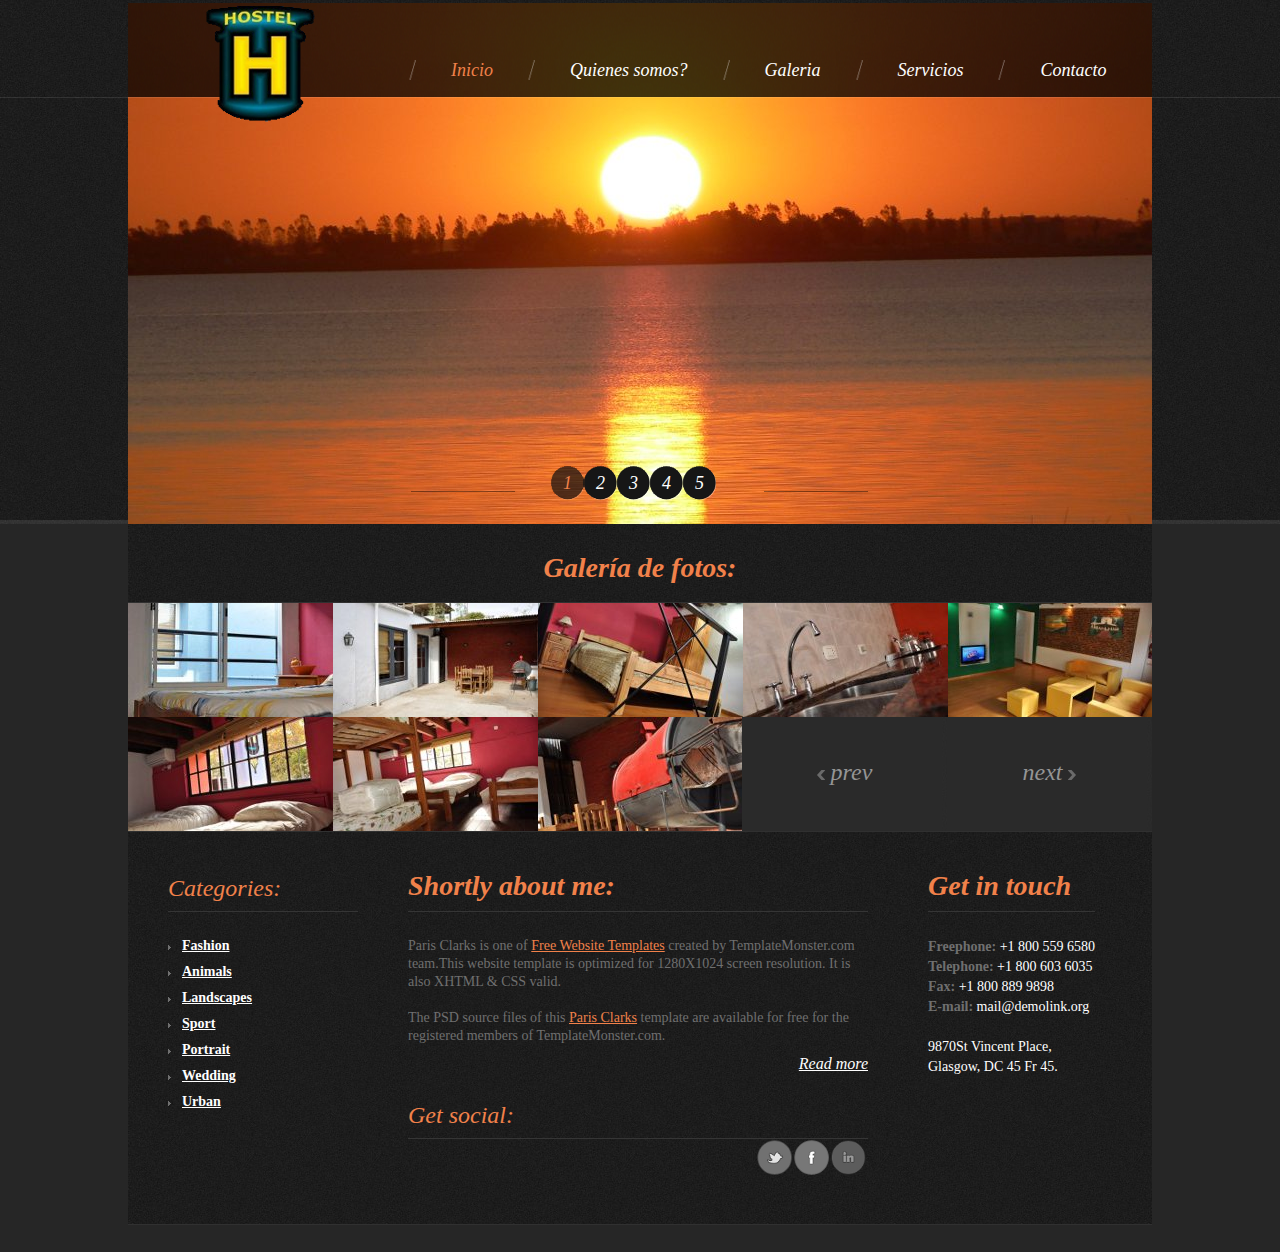
==== index.html @ df7375b0 "galeria" ====
<!DOCTYPE html>
<html lang="en">
<head>
    <title>Inicio</title>
    <meta charset="utf-8">
    <link rel="stylesheet" type="text/css" media="screen" href="css/reset.css">
    <link rel="stylesheet" type="text/css" media="screen" href="css/style.css">
    <link rel="stylesheet" type="text/css" media="screen" href="css/slider.css">
    <link rel="stylesheet" type="text/css" media="screen" href="css/skin.css">
    <link href='http://fonts.googleapis.com/css?family=Cabin+Sketch:400,700' rel='stylesheet' type='text/css'>
    <script src="js/jquery-1.7.min.js"></script>
    <script src="js/jquery.easing.1.3.js"></script>
    <script src="js/tms-0.4.1.js"></script>
    <script src="js/jquery.jcarousel.min.js"></script>
    <script>
		$(document).ready(function(){
			$('.slider')._TMS({
				show:0,
				pauseOnHover:false,
				prevBu:false,
				nextBu:false,
				playBu:false,
				duration:700,
				preset:'fade',
				pagination:'.pags',
				pagNums:false,
				slideshow:7000,
				numStatus:false,
				banners:false,// fromLeft, fromRight, fromTop, fromBottom
				waitBannerAnimation:false,
				progressBar:false
			})
			jQuery('#mycarousel').jcarousel({
				horisontal: true,
				wrap:'circular',
				scroll:1,
				easing:'easeInOutBack',
				animation:1200
			});
		});
	</script>
	<!--[if lt IE 8]>
       <div style=' clear: both; text-align:center; position: relative;'>
         <a href="http://windows.microsoft.com/en-US/internet-explorer/products/ie/home?ocid=ie6_countdown_bannercode">
           <img src="http://storage.ie6countdown.com/assets/100/images/banners/warning_bar_0000_us.jpg" border="0" height="42" width="820" alt="You are using an outdated browser. For a faster, safer browsing experience, upgrade for free today." />
        </a>
      </div>
    <![endif]-->
    <!--[if lt IE 9]>
   		<script type="text/javascript" src="js/html5.js"></script>
    	<link rel="stylesheet" type="text/css" media="screen" href="css/ie.css">
	<![endif]-->
</head>
<body>
  <!--==============================header=================================-->
  <div class="header">
  	<div>
        
        <div id="index">
            <h1><a href="index.html"><img src="images/logo-hostel.png" alt="Logo"></a></h1>
        </div>

        <div class="nav">
            <nav>  
                    <!--   <div class="soc-icons">
                        <a href="#"><img src="images/icon-1.png" alt=""></a>
                        <a href="http://www.facebook.com/hostel.chascomus.5"><img src="images/icon-2.png" alt=""></a>
                        <a href="#"><img src="images/icon-3.png" alt=""></a>
                    </div> -->
                <ul class="menu">

                    <li class="current li-left"><a href="index.html">Inicio</a></li>
                    <li><a href="about.html">Quienes somos?</a></li>
                    <li><a href="portfolio.html">Galeria</a></li>
                    <li><a href="services.html">Servicios</a></li>
                    <li><a href="contacts.html">Contacto</a></li>

                </ul>
            </nav>
      </div>


        
        <div id="slide">		
            <div class="slider">
                <ul class="items">
                    <li><img src="images/slide/slide-1.jpg" alt="" /></li>
                    <li><img src="images/slide/slide-2.jpg" alt="" /></li>
                    <li><img src="images/slide/slide-3.jpg" alt="" /></li>
                    <li><img src="images/slide/slide-4.jpg" alt="" /></li>
                    <li><img src="images/slide/slide-5.jpg" alt="" /></li>
                </ul>
            </div>
            <ul class="pags">
                <li><a href="#">1</a></li>
                <li><a href="#">2</a></li>
                <li><a href="#">3</a></li>
                <li><a href="#">4</a></li>
                <li><a href="#">5</a></li>
            </ul>	
        </div>
    </div>
  </div>   
<!--==============================content================================-->
    <section id="content"><div class="ic"></div>
        <div class="gallery-block">
        	<h2>Galería de fotos:</h2>
            
            <ul id="mycarousel" class="jcarousel-skin-tango gallery-photo">
            	<li>
                    <a href="portfolio.html"><img src="images/hostel/galeria1.jpg" alt=""></a>
                    <a href="portfolio.html"><img src="images/hostel/galeria2.jpg" alt=""></a>
                </li>
                <li>
                    <a href="portfolio.html"><img src="images/hostel/galeria3.jpg" alt=""></a>
                    <a href="portfolio.html"><img src="images/hostel/galeria4.jpg" alt=""></a>
                </li>
                <li>
                    <a href="portfolio.html"><img src="images/hostel/galeria5.jpg" alt=""></a>
                    <a href="portfolio.html"><img src="images/hostel/galeria6.jpg" alt=""></a>
                </li>
                <li>
                    <a href="portfolio.html"><img src="images/hostel/galeria7.jpg" alt=""></a>
                    <a href="portfolio.html"><img src="images/hostel/galeria8.jpg" alt=""></a>
                </li>
                <li>
                    <a href="portfolio.html"><img src="images/hostel/galeria9.jpg" alt=""></a>
                    <a href="portfolio.html"><img src="images/hostel/galeria10.jpg" alt=""></a>
                </li>
            </ul>
        </div>
        <div class="page1-row1 pad-1">
        	<div class="col-1">
            	<h3 class="h3 p2">Categories:</h3>
                <ul class="list-1">
                	<li><a href="#">Fashion</a></li>
                    <li><a href="#">Animals</a></li>
                    <li><a href="#">Landscapes</a></li>
                    <li><a href="#">Sport</a></li>
                    <li><a href="#">Portrait</a></li>
                    <li><a href="#">Wedding</a></li>
                    <li><a href="#">Urban</a></li>
                </ul>
            </div>
            <div class="col-2">
            	<h2 class="h2 p2">Shortly about me:</h2>
                <p class="p1">Paris Clarks is one of <a href="http://blog.templatemonster.com/free-website-templates/" class="link" target="_blank">Free Website Templates</a> created by TemplateMonster.com team.This website template is optimized for 1280X1024 screen resolution. It is 
also XHTML &amp; CSS valid.</p>
				<p>The PSD source files of this <a href="http://blog.templatemonster.com/2012/04/30/free-website-template-photography-justslider-jcarousel-fancybox/" class="link">Paris Clarks</a> template are available for free for the registered members of TemplateMonster.com.</p>
                <a href="#" class="link-1 link-1-pad bot-1">Read more</a>
                <div class="clear"></div>
                <h3 class="h3">Get social:</h3>
                <div class="soc-icons">
                	<a href="#"><img src="images/icon-1.png" alt=""></a>
                    <a href="#"><img src="images/icon-2.png" alt=""></a>
                    <a href="#"><img src="images/icon-3.png" alt=""></a>

                    <!-- Follow Facebook -->

          <!--           <div id="fb-root"></div>
                    <script>(function(d, s, id) {
                      var js, fjs = d.getElementsByTagName(s)[0];
                      if (d.getElementById(id)) return;
                      js = d.createElement(s); js.id = id;
                      js.src = "//connect.facebook.net/es_LA/all.js#xfbml=1";
                      fjs.parentNode.insertBefore(js, fjs);
                    }(document, 'script', 'facebook-jssdk'));</script>

                    <div class="fb-follow" data-href="https://www.facebook.com/Hostel-Chascomus" data-show-faces="true" data-font="arial" data-width="450"></div> -->
               

                            <!-- Follow Facebook  -->

                            <!-- Like Facebook -->
                             <div id="fb-root"></div>
                             <script>(function(d, s, id) {
                                var js, fjs = d.getElementsByTagName(s)[0];
                                if (d.getElementById(id)) return;
                                js = d.createElement(s); js.id = id;
                                js.src = "//connect.facebook.net/es_LA/all.js#xfbml=1";
                                fjs.parentNode.insertBefore(js, fjs);
                                }(document, 'script', 'facebook-jssdk'));</script>

                                <div class="fb-like-box" data-href="https://www.facebook.com/HostelChascomus" data-width="292" data-show-faces="true" data-stream="false" data-show-border="true" data-header="true"></div>
                            <!-- Like Facebook -->
                </div>
            </div>  
            <div class="col-3">
            	<h2 class="h2 p2">Get in touch</h2>
                <div class="adr">
                    <p class="p3"><strong>Freephone:</strong> <span class="clr-1">+1 800 559 6580</span><br>
                    <strong>Telephone:</strong> <span class="clr-1">+1 800 603 6035</span><br>
                    <strong>Fax:</strong> <span class="clr-1">+1 800 889 9898</span><br>
                    <strong>E-mail:</strong> <a href="#" class="clr-1">mail@demolink.org</a></p>
                    <p class="clr-1">9870St Vincent Place,<br>Glasgow, DC 45 Fr 45.</p> 
                </div>
            </div>      
        </div>
    </section> 
<!--==============================footer=================================-->
    <footer>
        
        <!-- <span><strong>© 2012 Paris Clarks</strong><br><span>Selection of free web templates <a href="http://www.websitetemplatesonline.com" target="_blank">at this site</a>.</span><br/>
        <a rel="nofollow" href="http://www.templatemonster.com/" target="_blank" class="link-2">Website Template</a> by TemplateMonster.com</span> -->
    </footer>	           
</body>
</html>
---- css/style.css ----
/* Global properties ======================================================== */
html, body {width:100%; padding:0; margin:0;}

body { 	 
	font: 14px/18px "Times New Roman", Times, serif;
	color:#6f6f6f;
	min-width:1024px;
	background: #262626;
}
.ic {border:0;float:right;background:#fff;color:#f00;width:50%;line-height:10px;font-size:10px;margin:-220% 0 0 0;overflow:hidden;padding:0}
.main {width:1024px; margin:0 auto;}
/***********************************************************************/
a {text-decoration:none; cursor:pointer;text-decoration:none; }
a:hover {text-decoration:none;}

.link {color:#f1814a; text-decoration:underline;}
.link:hover {color:#fff;text-decoration:underline;}

.link-1 {font-size:16px; line-height:20px; color:#fff; font-style:italic; text-decoration:underline;display:inline-block;}
.link-1:hover {color:#f1814a;text-decoration:underline;}

.link-2 {color:#fff; text-decoration:underline;}
.link-2:hover {color:#f1814a;text-decoration:underline;}

.clr-1 { color:#fff;}
a.clr-1:hover {text-decoration:underline;}

.text-1 {font-size:18px; line-height:25px; color:#fff; font-style:italic;}

h2 { font-size:28px; line-height:36px; color:#f1814a; font-weight:bold; font-style:italic;}
.h2 {border-bottom:#353535 1px solid; padding-bottom:7px;}
h3 { font-size:24px; line-height:30px; color:#f1814a; font-weight:normal; font-style:italic; }
.h3 {border-bottom:#353535 1px solid;padding-top:5px;padding-bottom:8px;}
.h3-2 {padding-top:5px;padding-bottom:17px;}

ul {margin:0; padding:0;list-style-image:none;}
ul.list-1 li {padding:0px 0 8px 14px; line-height:18px; background:url(../images/marker-1.gif) 0 8px no-repeat;}
ul.list-1 li a { font-size:14px; color:#fff; line-height:18px; font-weight:bold; text-decoration:underline;}
ul.list-1 li a:hover {color:#6f6f6f; text-decoration:none;}

ul.list-2 li {padding:0px 0 13px 14px; line-height:18px; background:url(../images/marker-1.gif) 0 8px no-repeat;}
ul.list-2 li span { font-size:14px; color:#6f6f6f; line-height:18px; }
ul.list-2 li  span a { font-size:14px; color:#fff; line-height:18px; font-weight:bold; text-decoration:underline;}
ul.list-2 li  span a:hover {color:#f1814a; text-decoration:underline;}

ul.list-3 li {padding:0px 0 26px 0px; line-height:18px;  overflow:hidden;}
ul.list-3 li span.date {display:block; float:left; background:url(../images/date-bg.png) 15px 0px no-repeat; width:97px; font-size:48px; line-height:60px; font-style:italic;}
ul.list-3 li span.date span {font-size:24px; line-height:30px; display:inline-block; float:left; color:#fff;}
ul.list-3 li span.extra-wrap { font-size:14px; color:#6f6f6f; line-height:18px; display:block; }
ul.list-3 li  span.extra-wrap a { font-size:14px; color:#f1814a; line-height:18px; text-decoration:underline;}
ul.list-3 li  span.extra-wrap a:hover {color:#fff; text-decoration:underline;}

/******************************************************************/
.clear {clear:both; line-height:0; font-size:0; width:100%;}
.wrapper {width:100%; overflow:hidden; position:relative}
.wrap {overflow:hidden; position:relative}
.extra-wrap {overflow:hidden;}
.fleft {float:left;}
.fright {float:right;}
.img-indent {float:left; margin:3px 33px 0px 0;}
.img-indent-2 { margin:3px 0px 23px 0;}
.last {margin-right:0px !important;}
.center {text-align:center;}
.upper {text-transform:uppercase;}

.top-1 {margin-top:9px;}

.left-1 { margin-left:13px;}

.bot-0 {padding-bottom:0 !important; margin-bottom:0 !important;}
.bot-1 {margin-bottom:21px;}
.bot-2 {margin-bottom:17px;}

.pad-1 {padding-left:40px; padding-right:40px;}
.pad-2 {padding-left:40px; }

.p1 {padding-bottom:18px;}
.p2 {margin-bottom:25px;}
.p3 {padding-bottom:20px;}
.p4 {padding-bottom:13px;}
.p5 {padding-bottom:6px;}

/*********************************header*************************************/

.header {background:url(../images/bg.jpg) 0 0 repeat; position:relative; width:100%;}
.header>div { position:relative; width:100%; background:url(../images/header-line.jpg) 0 bottom repeat-x; }
header {width:1024px; margin:0 auto; z-index:1000; position:relative; background:url(../images/banner.jpg) 0 0 no-repeat;}
.header .nav {position:absolute; width:100%; z-index:999;  background:url(../images/nav-line.png) 0 bottom repeat-x; padding-bottom:1px; }
nav {background:url(../images/nav.png) 0 0 repeat;  width:1024px; margin:3px auto 0 auto; position:relative; }
.subpages-nav {position:relative; width:100%; z-index:999; height:174px;  background:url(../images/banner.jpg) center 0 no-repeat;}
.subpages-nav nav {background:transparent !important; padding-top:59px; margin-top:0 !important; }
h1 {display:inline-block; z-index:100; position:absolute; top:0; left:425px; z-index:1000;}
#index h1 {display:inline-block; z-index:100; position:absolute; top:-6px; left:200px; z-index:1000;}


ul.menu {display:inline-block;display:block; padding:55px 0 39px 80px; }
ul.menu li {float:left; display:inline-block; line-height:24px; background:url(../images/li.png) 0 0 no-repeat; padding:0 34px 0 43px; }
ul.menu li.li-none {background:transparent;}
ul.menu li.li-left {margin-left:200px;} 
ul.menu li a {font-size:18px; line-height:24px; color:#fff; font-style:italic; display:inline-block;}
ul.menu li a:hover , ul.menu li.current a { color:#f1814a;}

/*********************************content*************************************/
#content {width:1024px; margin:0 auto; background:url(../images/bg.jpg) 0 0 repeat; padding-bottom:49px; border-bottom:#303030 1px solid;}

.img-border {border:#474747 4px solid; display:inline-block;}

.gallery-block h2 {padding:26px 0px 16px 0px; text-align:center;}
.gallery-photo {border-top:#303030 1px solid; border-bottom:#303030 1px solid;}

.page1-row1 {overflow:hidden; padding-top:36px; }
.col-1 {float:left; width:190px; margin-right:50px;}
.col-2 {float:left; width:460px; margin-right:60px;}
.col-3 {float:left; }

.link-1-pad {float:right; margin-top:9px;}

.soc-icons {overflow:hidden; margin:1px 0 0 0; float:right;}
.soc-icons a {display:block; width:35px; height:35px; float:left; margin-right:2px;}
.soc-icons a:hover img {opacity:0.7;}

.adr {line-height:20px;}

.page2-row1 {overflow:hidden; padding-top:26px; padding-bottom:41px; }
.col-4 {float:left; width:570px; margin-right:70px;}
.col-5 {float:left; width:300px; }

.page2-row2 {overflow:hidden; }
.col-6 {float:left; width:570px; padding-right:30px; margin-right:20px; border-right:#303030 1px solid;}
.col-7 {float:left; width:320px; }

.comment {background:url(../images/comment-top.png) 0 0 no-repeat; padding-left:20px; margin-bottom:9px; width:270px;}
.comment p {background:url(../images/comment-bottom.png) right bottom no-repeat;} 

.page3-row1 {overflow:hidden; padding-top:26px; }
.col-8 {float:left; width:190px; padding-right:50px;}
.col-9 {float:left; width:744px; }

.page4-row1 {overflow:hidden; padding-top:26px; }
.col-10 {float:left; width:300px;  margin-right:60px; }
.col-11 {float:left; width:580px;}

.page5-row1 {overflow:hidden; padding-top:26px; }
.col-12 {float:left; width:600px;  margin-right:79px; }
.col-13 {float:left; width:265px;}

.page6-row1 {overflow:hidden; padding-top:26px; }
.col-14 {float:left; width:270px;  margin-right:50px; }
.col-15 {float:left; width:273px; margin-right:79px; }
.col-16 {float:left; width:260px; }

/* Lightbox image */
.lightbox-image{display:inline-block;position:relative;}
.lightbox-image img.magnify{position:absolute;width:0px;height:0px;left:50%;top:50%;}
/****************************footer************************/
footer { width:100%; position:relative; overflow:hidden; text-align:center; padding:7px 0 20px 0; }
footer span {display:inline-block; margin:0 auto; border-top:#3c3c3c 1px solid; padding-top:13px;line-height:22px;}
/**********************form**********************/
.map {width:265px; height:202px;margin-top:3px; }
.map iframe {width:265px; height:202px; }
dl {margin:20px 0px 0 0px;}
dl dt {line-height:24px; margin-bottom:3px;}
dl dd span { width:62px; text-align:right; display:block; float:left; margin-right:12px;}
dl dd {}
dl dd a {}
dl dd a:hover {}
#form { padding:3px 0 0px 0px; width:260px; }
#form input {border:#3f3f3f 1px solid; background:#2c2c2c; font-size:14px; font-family: "Times New Roman", Times, serif; color:#6f6f6f;padding:4px 10px 5px 10px;outline: medium none;width: 238px; height:17px; float:left; }
#form textarea {border:#3f3f3f 1px solid; background:#2c2c2c;font-size:14px; font-family:"Times New Roman", Times, serif;color:#6f6f6f; height: 130px;outline: medium none;overflow: auto; padding: 4px 0px 0px 10px;width: 248px;resize:none;margin:0px 0 0 0;float:left; }
#form label {position:relative;display: block;min-height:37px; overflow:hidden;}
.btns {text-align:right; margin-left:0px; overflow:hidden;}
.btns a.link-1 {display:inline-block; margin:14px 0px 0 25px; }
.title-services {font-size:16px;font-weight:bold; font-family: "Times New Roman", Times, serif; color:#f1814a;}
---- css/slider.css ----
/*--------- slider ---------*/
#slide { position:relative; overflow:hidden; width:1024px; margin:0 auto; z-index:2; padding-top:3px;}

.slider { width:1024px; height:521px; margin:0 auto; position:relative; z-index:2; }
.items { display:none;}

.pagination { position:absolute; top:466px; left:283px; display:inline-block; z-index:10; padding:0px 0px 0px 140px; width:344px;  background:url(../images/pagination-bg.png) 0 24px no-repeat;}
.pagination li {float:left;	}
.pagination a { display:block; width:33px; height:27px; padding:7px 0 0 0; text-align:center; background:url(../images/pagination.png) right 0 no-repeat; font:18px "Times New Roman", Times, serif; font-style:italic; color:#fff;  }
.pagination a strong {display:inline-block; font-weight:normal; font-size:18px; line-height:24px; margin-top:-1px;} 
.pagination li.current a, .pagination li:hover a { background-position: 0 0;  color:#f1814a;}

.prev {display:none;}
.prev:hover {background-position:0 bottom;}
.next {display:none;}
.next:hover {background-position:0 0;}

.banner{display:none;}
---- css/skin.css ----
.jcarousel-skin-tango .jcarousel-container {
    background: none;
    border: 0;
	
}
.jcarousel-skin-tango .jcarousel-direction-rtl {
	direction: rtl;
}
.jcarousel-skin-tango .jcarousel-container-horizontal {
    width: 1024px;
    padding: 0px;
}
.jcarousel-skin-tango .jcarousel-clip {
    overflow: hidden;
}
.jcarousel-skin-tango .jcarousel-clip-horizontal {
    width:  1024px;
}
.jcarousel-skin-tango .jcarousel-item {
    width: 205px;
}
.jcarousel-skin-tango .jcarousel-item-horizontal {
	margin-left: 0;
    margin-right: 0px;
}
.jcarousel-skin-tango .jcarousel-direction-rtl .jcarousel-item-horizontal {
	margin-left: 0px;
    margin-right: 0;
}
.jcarousel-skin-tango .jcarousel-item-placeholder {
    background: transparent !important;
    color: #000;
}
/**
 *  Horizontal Buttons
 */
.jcarousel-skin-tango .jcarousel-next-horizontal {
    position: absolute;
    top: 115px;
    right: 0px;
    width: 205px;
    height: 114px;
    cursor: pointer;
    background: transparent url(../images/prev-next.jpg) repeat-y 0 0;
	text-align:center; color:#959595; 
}
.jcarousel-skin-tango .jcarousel-next-horizontal span {display:inline-block;font-size:24px; line-height:30px; font-style:italic; background:url(../images/next.png) right 13px no-repeat; padding-right:14px; margin-top:40px;}
.jcarousel-skin-tango .jcarousel-next-disabled-horizontal,
.jcarousel-skin-tango .jcarousel-next-disabled-horizontal:hover {
	background-position: right 0;
}
.jcarousel-skin-tango .jcarousel-next-horizontal:hover {
    background-position: right 0;
	color:#fff !important;
}
.jcarousel-skin-tango .jcarousel-prev-horizontal {
    position: absolute;
    top: 115px;
    right: 205px;
    width: 205px;
    height: 114px;
    cursor: pointer;
    background: transparent url(../images/prev-next.jpg) repeat-y 0 0;
	text-align:center; color:#959595; 
}
.jcarousel-skin-tango .jcarousel-prev-horizontal span {display:inline-block;font-size:24px; line-height:30px; font-style:italic; background:url(../images/prev.png) 0 13px no-repeat; padding-left:14px; margin-top:40px;}
.jcarousel-skin-tango .jcarousel-prev-disabled-horizontal,
.jcarousel-skin-tango .jcarousel-prev-disabled-horizontal:hover {
    background-position: right 0;
	color:#fff !important;
}
.jcarousel-skin-tango .jcarousel-prev-horizontal:hover {
    background-position: right 0;
	color:#fff !important;
}
---- css/ie.css ----
*+html{overflow:auto;}
.soc-icons a:hover img  {filter:alpha(opacity=70);}
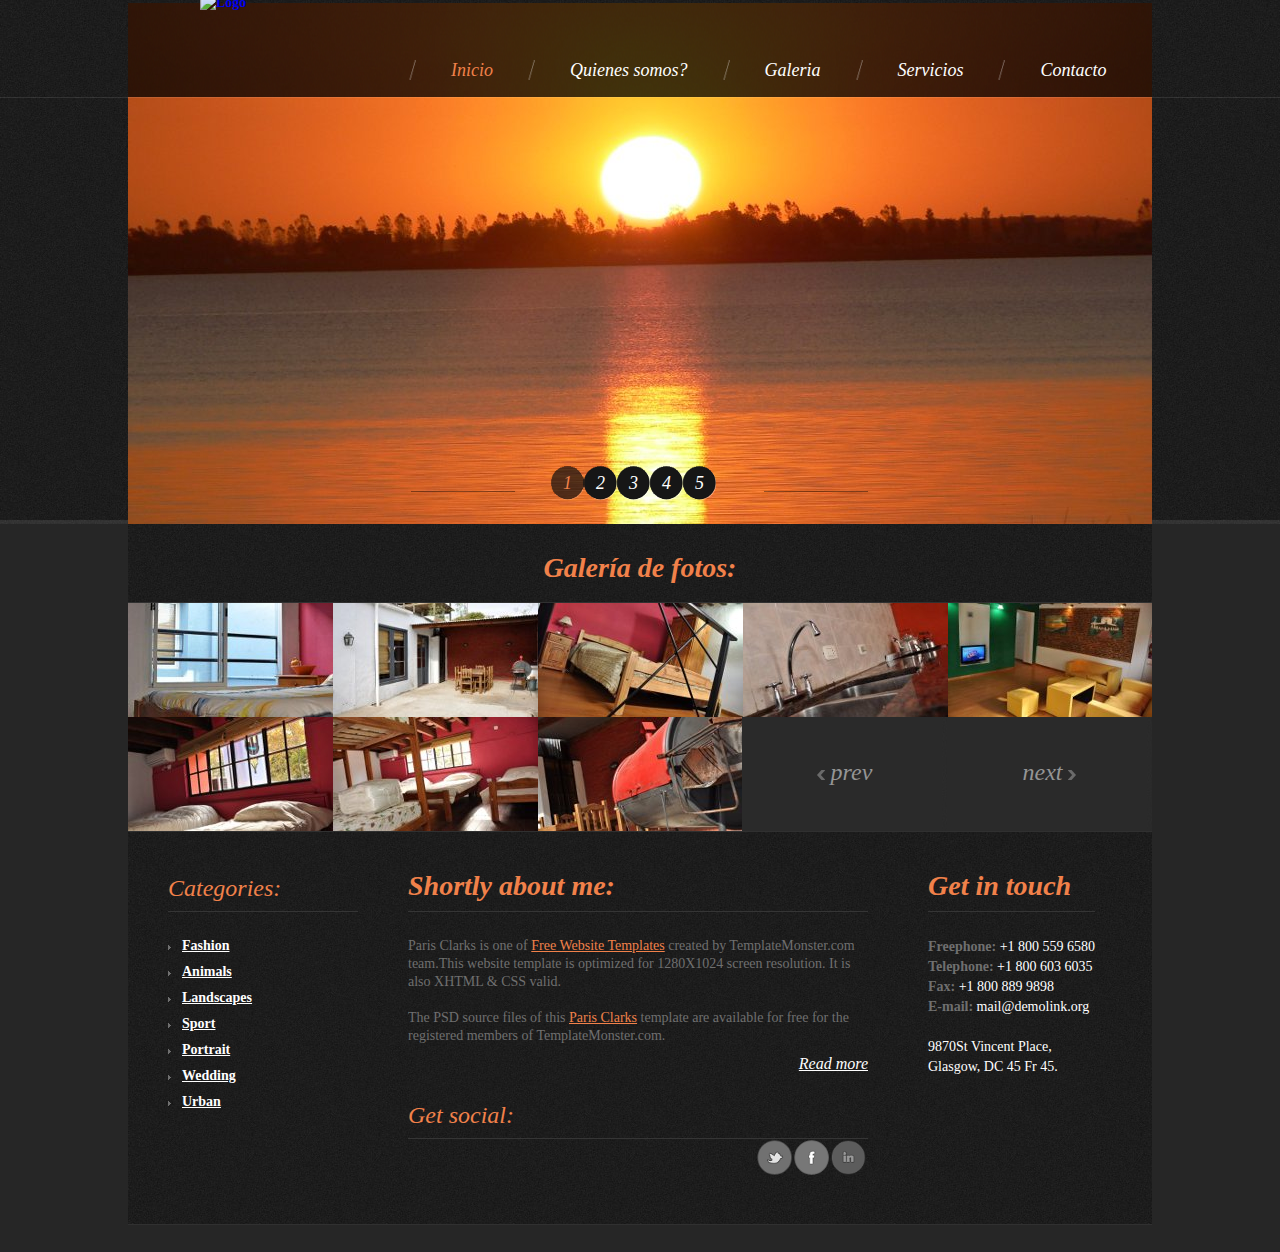
==== commit 1d9cbd43: "ultima version" ====
--- a/index.html
+++ b/index.html
@@ -57,7 +57,7 @@
   	<div>
         
         <div id="index">
-            <h1><a href="index.html"><img src="images/logo-hostel.png" alt="Logo"></a></h1>
+            <h1><a href="index.html"><img src="images/LogoOrig.png" alt="Logo"></a></h1>
         </div>
 
         <div class="nav">
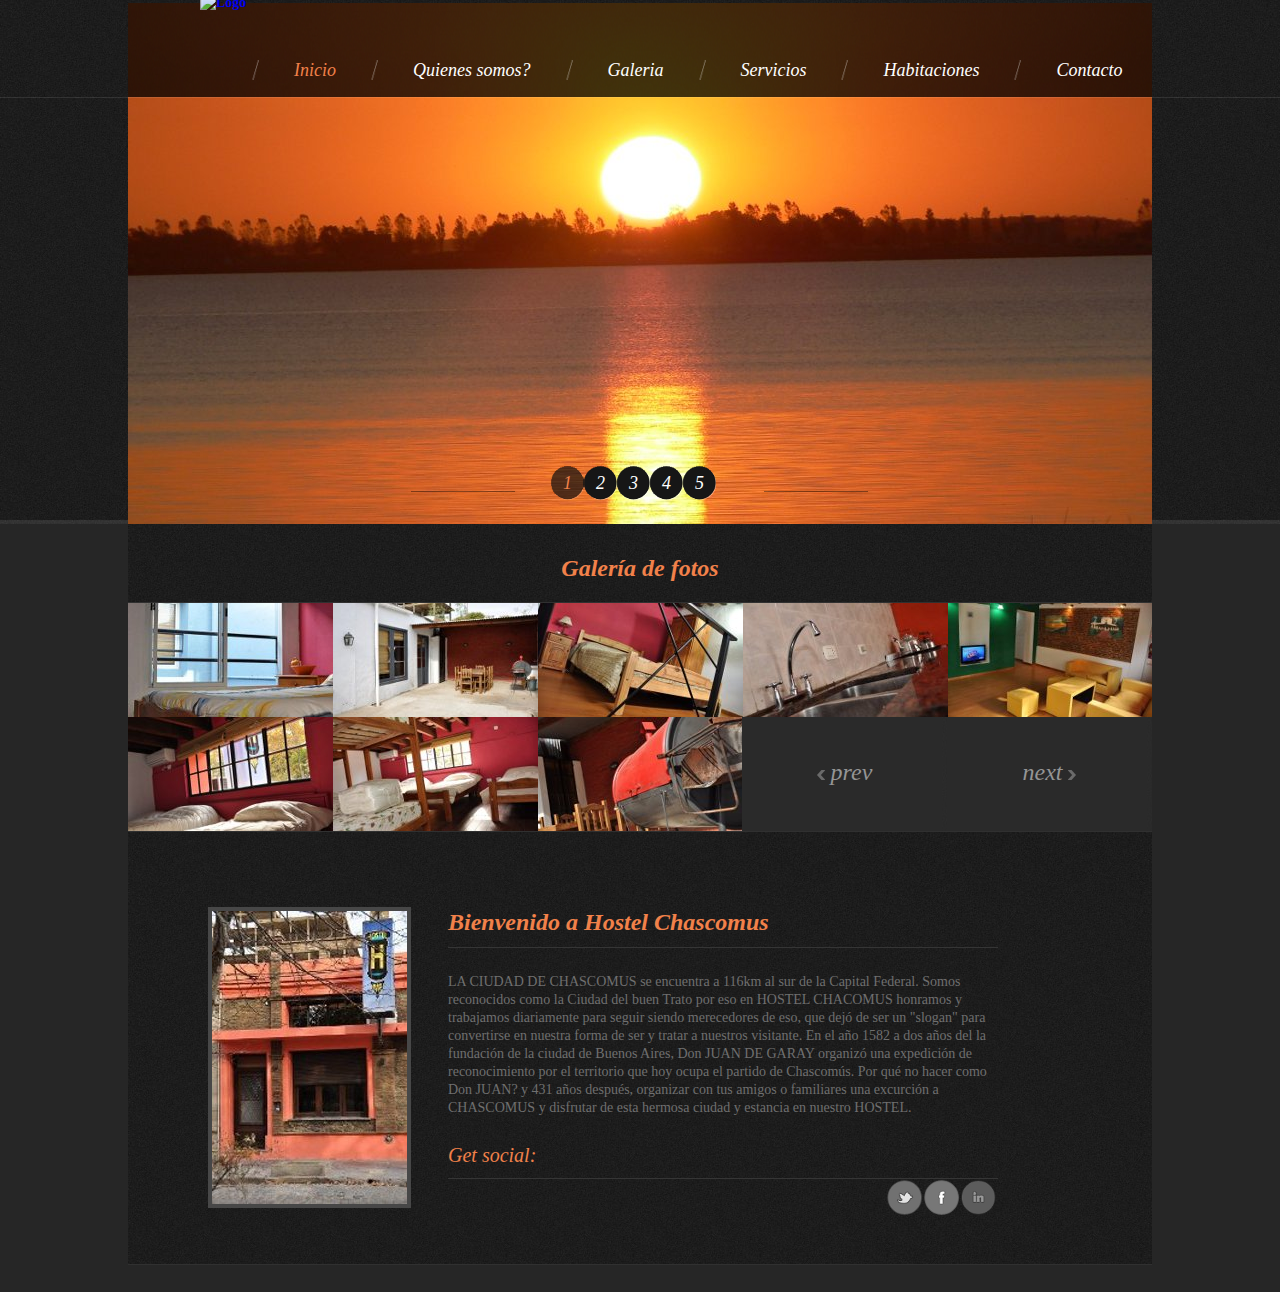
==== commit 5a91cfa2: "Servicios, habitaciones, index" ====
--- a/index.html
+++ b/index.html
@@ -73,6 +73,7 @@
                     <li><a href="about.html">Quienes somos?</a></li>
                     <li><a href="portfolio.html">Galeria</a></li>
                     <li><a href="services.html">Servicios</a></li>
+                    <li><a href="habitaciones.html">Habitaciones</a></li>
                     <li><a href="contacts.html">Contacto</a></li>
 
                 </ul>
@@ -104,7 +105,7 @@
 <!--==============================content================================-->
     <section id="content"><div class="ic"></div>
         <div class="gallery-block">
-        	<h2>Galería de fotos:</h2>
+        	<h2>Galería de fotos</h2>
             
             <ul id="mycarousel" class="jcarousel-skin-tango gallery-photo">
             	<li>
@@ -130,72 +131,62 @@
             </ul>
         </div>
         <div class="page1-row1 pad-1">
-        	<div class="col-1">
-            	<h3 class="h3 p2">Categories:</h3>
-                <ul class="list-1">
-                	<li><a href="#">Fashion</a></li>
-                    <li><a href="#">Animals</a></li>
-                    <li><a href="#">Landscapes</a></li>
-                    <li><a href="#">Sport</a></li>
-                    <li><a href="#">Portrait</a></li>
-                    <li><a href="#">Wedding</a></li>
-                    <li><a href="#">Urban</a></li>
-                </ul>
-            </div>
-            <div class="col-2">
-            	<h2 class="h2 p2">Shortly about me:</h2>
-                <p class="p1">Paris Clarks is one of <a href="http://blog.templatemonster.com/free-website-templates/" class="link" target="_blank">Free Website Templates</a> created by TemplateMonster.com team.This website template is optimized for 1280X1024 screen resolution. It is 
-also XHTML &amp; CSS valid.</p>
-				<p>The PSD source files of this <a href="http://blog.templatemonster.com/2012/04/30/free-website-template-photography-justslider-jcarousel-fancybox/" class="link">Paris Clarks</a> template are available for free for the registered members of TemplateMonster.com.</p>
-                <a href="#" class="link-1 link-1-pad bot-1">Read more</a>
-                <div class="clear"></div>
-                <h3 class="h3">Get social:</h3>
-                <div class="soc-icons">
-                	<a href="#"><img src="images/icon-1.png" alt=""></a>
-                    <a href="#"><img src="images/icon-2.png" alt=""></a>
-                    <a href="#"><img src="images/icon-3.png" alt=""></a>
 
-                    <!-- Follow Facebook -->
+        <div id="bienvenidos">
+            <div class="page1-row1 pad-1">
+            
+                <div class="col-1">
+                     <img src="images/frente.jpg" alt="" class="img-border img-indent">
+                </div>
+                <div class="col-2">
+                    <h2 class="h2 p2">Bienvenido a Hostel Chascomus</h2>
+                    <p class="p1">LA CIUDAD DE CHASCOMUS se encuentra a 116km al sur de la Capital Federal. Somos reconocidos como la Ciudad del buen Trato por eso en HOSTEL CHACOMUS honramos y trabajamos diariamente para seguir siendo merecedores de eso, que dejó de ser un "slogan" para convertirse en nuestra forma de ser y tratar a nuestros visitante.  En el año 1582 a dos años del la fundación de la ciudad de Buenos Aires, Don JUAN DE GARAY organizó una expedición de reconocimiento por el territorio que hoy ocupa el partido de Chascomús. Por qué no hacer como Don JUAN? y 431 años después, organizar con tus amigos o familiares una excurción a CHASCOMUS y disfrutar de esta hermosa ciudad y estancia en nuestro HOSTEL.</p>
+                    
+                    
 
-          <!--           <div id="fb-root"></div>
-                    <script>(function(d, s, id) {
-                      var js, fjs = d.getElementsByTagName(s)[0];
-                      if (d.getElementById(id)) return;
-                      js = d.createElement(s); js.id = id;
-                      js.src = "//connect.facebook.net/es_LA/all.js#xfbml=1";
-                      fjs.parentNode.insertBefore(js, fjs);
-                    }(document, 'script', 'facebook-jssdk'));</script>
+                    <div class="clear"></div>
+                    
 
-                    <div class="fb-follow" data-href="https://www.facebook.com/Hostel-Chascomus" data-show-faces="true" data-font="arial" data-width="450"></div> -->
-               
 
-                            <!-- Follow Facebook  -->
+                    <h3 class="h3">Get social:</h3>
+                    <div class="soc-icons">
+                        <a href="#"><img src="images/icon-1.png" alt=""></a>
+                        <a href="#"><img src="images/icon-2.png" alt=""></a>
+                        <a href="#"><img src="images/icon-3.png" alt=""></a>
 
-                            <!-- Like Facebook -->
-                             <div id="fb-root"></div>
-                             <script>(function(d, s, id) {
-                                var js, fjs = d.getElementsByTagName(s)[0];
-                                if (d.getElementById(id)) return;
-                                js = d.createElement(s); js.id = id;
-                                js.src = "//connect.facebook.net/es_LA/all.js#xfbml=1";
-                                fjs.parentNode.insertBefore(js, fjs);
-                                }(document, 'script', 'facebook-jssdk'));</script>
+                        <!-- Follow Facebook -->
 
-                                <div class="fb-like-box" data-href="https://www.facebook.com/HostelChascomus" data-width="292" data-show-faces="true" data-stream="false" data-show-border="true" data-header="true"></div>
-                            <!-- Like Facebook -->
-                </div>
-            </div>  
-            <div class="col-3">
-            	<h2 class="h2 p2">Get in touch</h2>
-                <div class="adr">
-                    <p class="p3"><strong>Freephone:</strong> <span class="clr-1">+1 800 559 6580</span><br>
-                    <strong>Telephone:</strong> <span class="clr-1">+1 800 603 6035</span><br>
-                    <strong>Fax:</strong> <span class="clr-1">+1 800 889 9898</span><br>
-                    <strong>E-mail:</strong> <a href="#" class="clr-1">mail@demolink.org</a></p>
-                    <p class="clr-1">9870St Vincent Place,<br>Glasgow, DC 45 Fr 45.</p> 
-                </div>
-            </div>      
+              <!--           <div id="fb-root"></div>
+                        <script>(function(d, s, id) {
+                          var js, fjs = d.getElementsByTagName(s)[0];
+                          if (d.getElementById(id)) return;
+                          js = d.createElement(s); js.id = id;
+                          js.src = "//connect.facebook.net/es_LA/all.js#xfbml=1";
+                          fjs.parentNode.insertBefore(js, fjs);
+                        }(document, 'script', 'facebook-jssdk'));</script>
+
+                        <div class="fb-follow" data-href="https://www.facebook.com/Hostel-Chascomus" data-show-faces="true" data-font="arial" data-width="450"></div> -->
+                   
+
+                                <!-- Follow Facebook  -->
+
+                                <!-- Like Facebook -->
+                                 <div id="fb-root"></div>
+                                 <script>(function(d, s, id) {
+                                    var js, fjs = d.getElementsByTagName(s)[0];
+                                    if (d.getElementById(id)) return;
+                                    js = d.createElement(s); js.id = id;
+                                    js.src = "//connect.facebook.net/es_LA/all.js#xfbml=1";
+                                    fjs.parentNode.insertBefore(js, fjs);
+                                    }(document, 'script', 'facebook-jssdk'));</script>
+
+                                    <div class="fb-like-box" data-href="https://www.facebook.com/HostelChascomus" data-width="292" data-show-faces="true" data-stream="false" data-show-border="true" data-header="true"></div>
+                                <!-- Like Facebook -->
+                    </div>
+                </div>  
+            </div>   
         </div>
+            
     </section> 
 <!--==============================footer=================================-->
     <footer>
--- a/css/style.css
+++ b/css/style.css
@@ -2,7 +2,8 @@
 html, body {width:100%; padding:0; margin:0;}
 
 body { 	 
-	font: 14px/18px "Times New Roman", Times, serif;
+
+	font: 14px/18px "Times", Times, serif;
 	color:#6f6f6f;
 	min-width:1024px;
 	background: #262626;
@@ -27,9 +28,9 @@
 
 .text-1 {font-size:18px; line-height:25px; color:#fff; font-style:italic;}
 
-h2 { font-size:28px; line-height:36px; color:#f1814a; font-weight:bold; font-style:italic;}
+h2 { font-size:24px; line-height:36px; color:#f1814a; font-weight:bold; font-style:italic;}
 .h2 {border-bottom:#353535 1px solid; padding-bottom:7px;}
-h3 { font-size:24px; line-height:30px; color:#f1814a; font-weight:normal; font-style:italic; }
+h3 { font-size:20px; line-height:30px; color:#f1814a; font-weight:normal; font-style:italic; }
 .h3 {border-bottom:#353535 1px solid;padding-top:5px;padding-bottom:8px;}
 .h3-2 {padding-top:5px;padding-bottom:17px;}
 
@@ -93,10 +94,10 @@
 #index h1 {display:inline-block; z-index:100; position:absolute; top:-6px; left:200px; z-index:1000;}
 
 
-ul.menu {display:inline-block;display:block; padding:55px 0 39px 80px; }
+ul.menu {display:inline-block;display:block; padding:55px 0 39px 80px; width: 1333px; }
 ul.menu li {float:left; display:inline-block; line-height:24px; background:url(../images/li.png) 0 0 no-repeat; padding:0 34px 0 43px; }
 ul.menu li.li-none {background:transparent;}
-ul.menu li.li-left {margin-left:200px;} 
+ul.menu li.li-left {margin-left:43px;} 
 ul.menu li a {font-size:18px; line-height:24px; color:#fff; font-style:italic; display:inline-block;}
 ul.menu li a:hover , ul.menu li.current a { color:#f1814a;}
 
@@ -170,4 +171,7 @@
 #form label {position:relative;display: block;min-height:37px; overflow:hidden;}
 .btns {text-align:right; margin-left:0px; overflow:hidden;}
 .btns a.link-1 {display:inline-block; margin:14px 0px 0 25px; }
-.title-services {font-size:16px;font-weight:bold; font-family: "Times New Roman", Times, serif; color:#f1814a;}+.title-services {font-size:16px;font-weight:bold; font-family: "Times New Roman", Times, serif; color:#f1814a;}
+.servicios_hostel li{ margin-left:20px }
+
+#bienvenidos .col-2 { width: 550px; }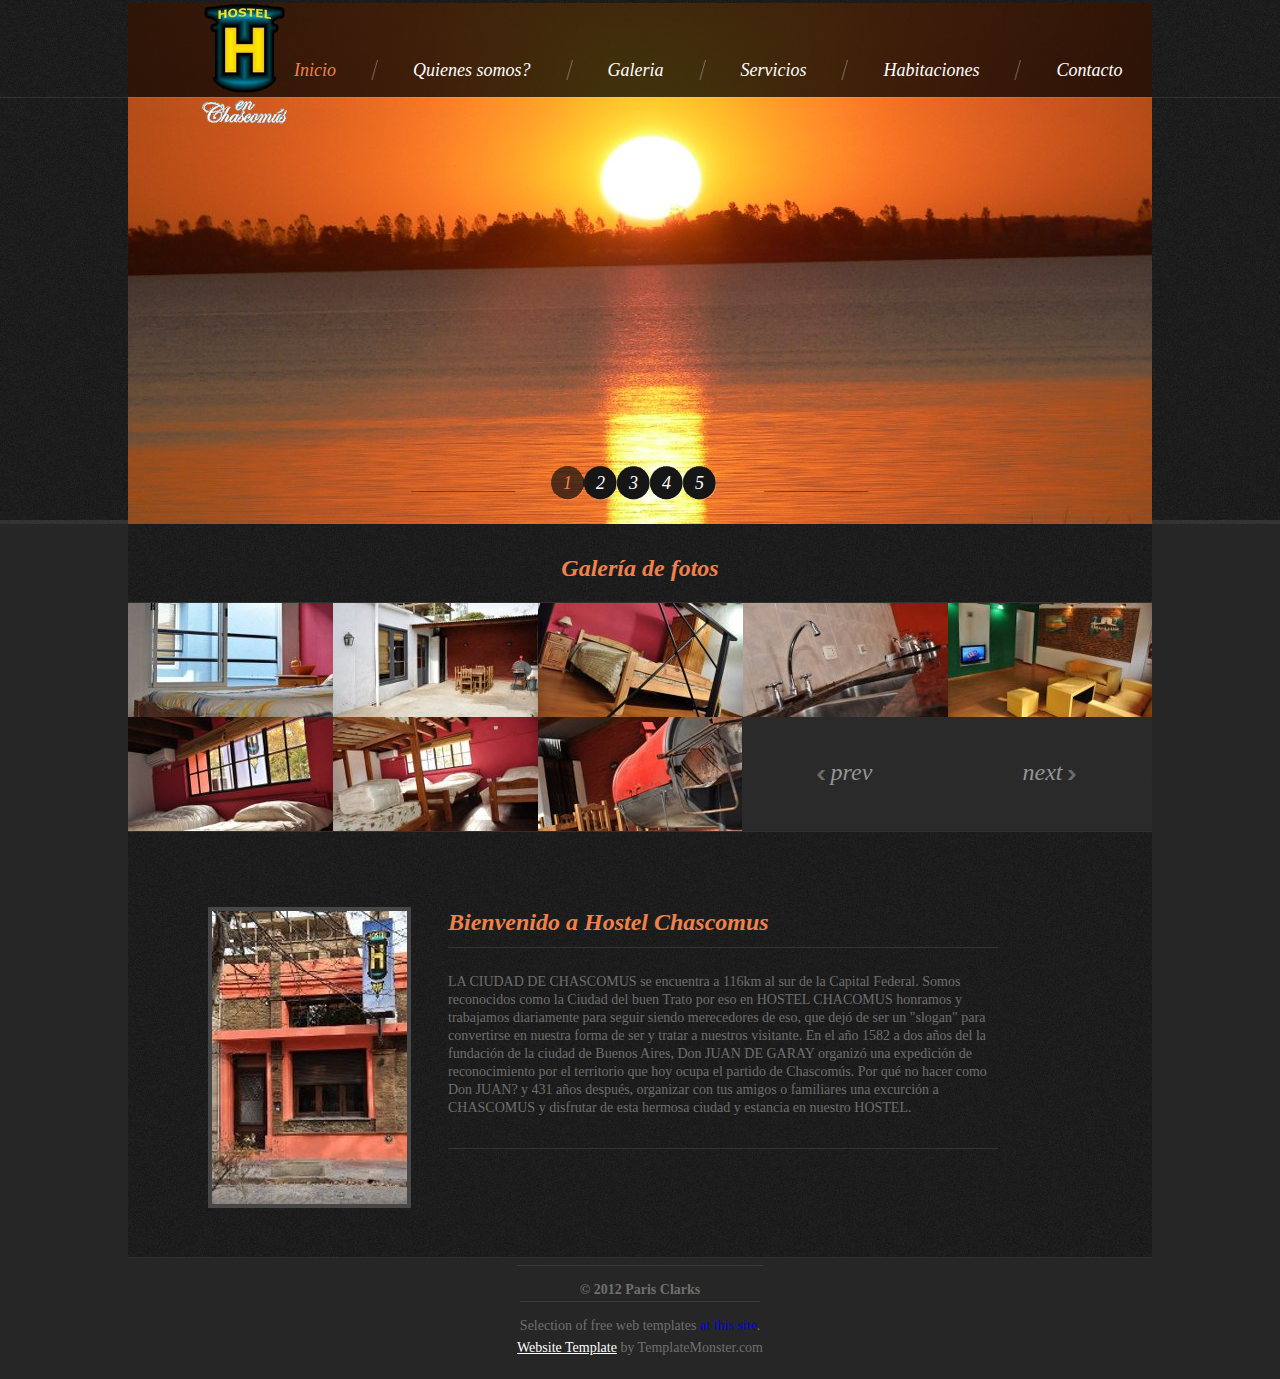
==== commit 6a4fd4ce: "ultima version" ====
--- a/index.html
+++ b/index.html
@@ -2,7 +2,14 @@
 <html lang="en">
 <head>
     <title>Inicio</title>
+    <link type="image/x-icon" href="images/MiniLogo.png" rel="shortcut icon"/>
     <meta charset="utf-8">
+    <!-- // -->
+    <meta name="author" content="DeC@R - Web Site Design ">
+    <meta name="keywords" lang="es" content="Hostel,hospedaje,viaje,paisaje,chascomus,estadia,hotel,laguna,pesca,camping,turismo,familia,familiar,descansar,descanso,fin de semana,relajarse,relax,sol,ruta,paraiso,habitaciones,comodidad,parada;">
+    <meta name="description" content="Hostel Chascomus ">
+    <meta http-equiv="Content-Type" content="text/html;">
+    <!-- // -->
     <link rel="stylesheet" type="text/css" media="screen" href="css/reset.css">
     <link rel="stylesheet" type="text/css" media="screen" href="css/style.css">
     <link rel="stylesheet" type="text/css" media="screen" href="css/slider.css">
@@ -148,11 +155,11 @@
                     
 
 
-                    <h3 class="h3">Get social:</h3>
+                    <h3 class="h3"></h3>
                     <div class="soc-icons">
-                        <a href="#"><img src="images/icon-1.png" alt=""></a>
+                        <!-- <a href="#"><img src="images/icon-1.png" alt=""></a>
                         <a href="#"><img src="images/icon-2.png" alt=""></a>
-                        <a href="#"><img src="images/icon-3.png" alt=""></a>
+                        <a href="#"><img src="images/icon-3.png" alt=""></a> -->
 
                         <!-- Follow Facebook -->
 
@@ -191,8 +198,8 @@
 <!--==============================footer=================================-->
     <footer>
         
-        <!-- <span><strong>© 2012 Paris Clarks</strong><br><span>Selection of free web templates <a href="http://www.websitetemplatesonline.com" target="_blank">at this site</a>.</span><br/>
-        <a rel="nofollow" href="http://www.templatemonster.com/" target="_blank" class="link-2">Website Template</a> by TemplateMonster.com</span> -->
+        <span><strong>© 2012 Paris Clarks</strong><br><span>Selection of free web templates <a href="http://www.websitetemplatesonline.com" target="_blank">at this site</a>.</span><br/>
+        <a rel="nofollow" href="http://www.templatemonster.com/" target="_blank" class="link-2">Website Template</a> by TemplateMonster.com</span>
     </footer>	           
 </body>
 </html>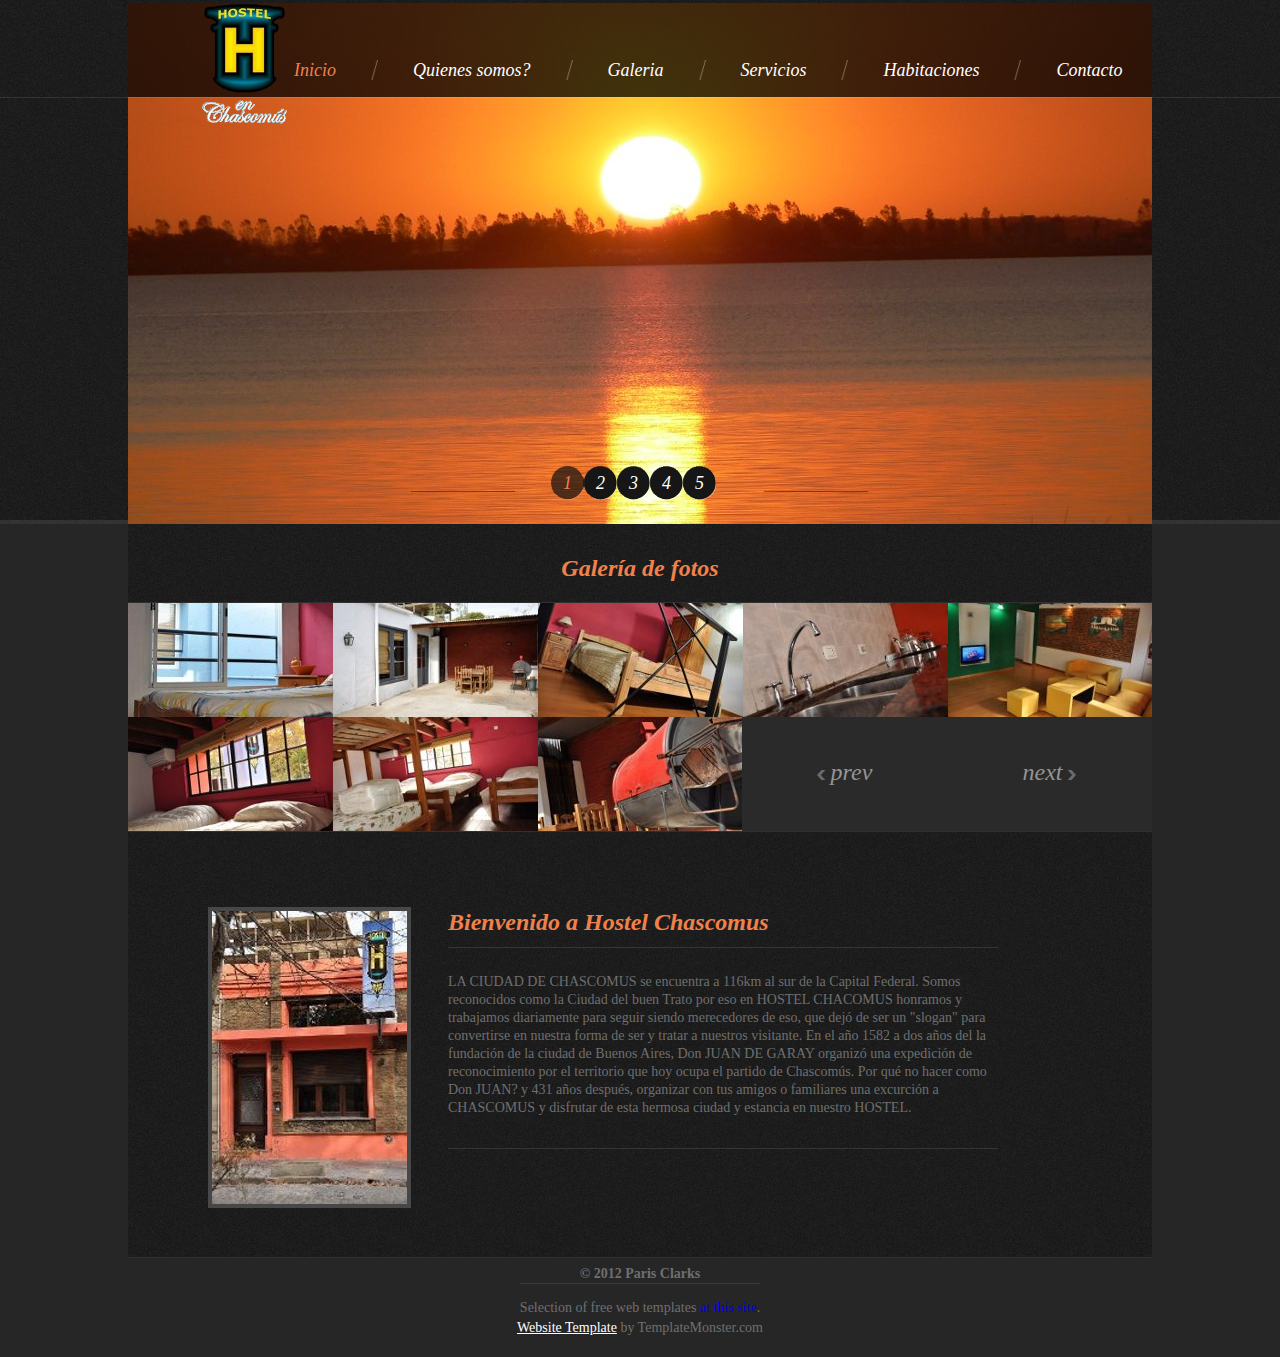
==== commit b3f25be9: "gitignore" ====
--- a/index.html
+++ b/index.html
@@ -81,7 +81,7 @@
                     <li><a href="portfolio.html">Galeria</a></li>
                     <li><a href="services.html">Servicios</a></li>
                     <li><a href="habitaciones.html">Habitaciones</a></li>
-                    <li><a href="contacts.html">Contacto</a></li>
+                    <li><a href="contacts.php">Contacto</a></li>
 
                 </ul>
             </nav>
@@ -198,8 +198,8 @@
 <!--==============================footer=================================-->
     <footer>
         
-        <span><strong>© 2012 Paris Clarks</strong><br><span>Selection of free web templates <a href="http://www.websitetemplatesonline.com" target="_blank">at this site</a>.</span><br/>
-        <a rel="nofollow" href="http://www.templatemonster.com/" target="_blank" class="link-2">Website Template</a> by TemplateMonster.com</span>
+        <strong>© 2012 Paris Clarks</strong><br><span>Selection of free web templates <a href="http://www.websitetemplatesonline.com" target="_blank">at this site</a>.</span><br/>
+        <a rel="nofollow" href="http://www.templatemonster.com/" target="_blank" class="link-2">Website Template</a> by TemplateMonster.com
     </footer>	           
 </body>
 </html>--- a/css/style.css
+++ b/css/style.css
@@ -174,4 +174,15 @@
 .title-services {font-size:16px;font-weight:bold; font-family: "Times New Roman", Times, serif; color:#f1814a;}
 .servicios_hostel li{ margin-left:20px }
 
-#bienvenidos .col-2 { width: 550px; }+#bienvenidos .col-2 { width: 550px; }
+
+input:required:invalid, input:focus:invalid { 
+	background-image: url('[data-uri]'); 
+	background-position: right top; 
+	background-repeat: no-repeat; 
+	-moz-box-shadow: none; } 
+
+input:required:valid { 
+	background-image: url('[data-uri]'); 
+	background-position: right top; 
+	background-repeat: no-repeat; } 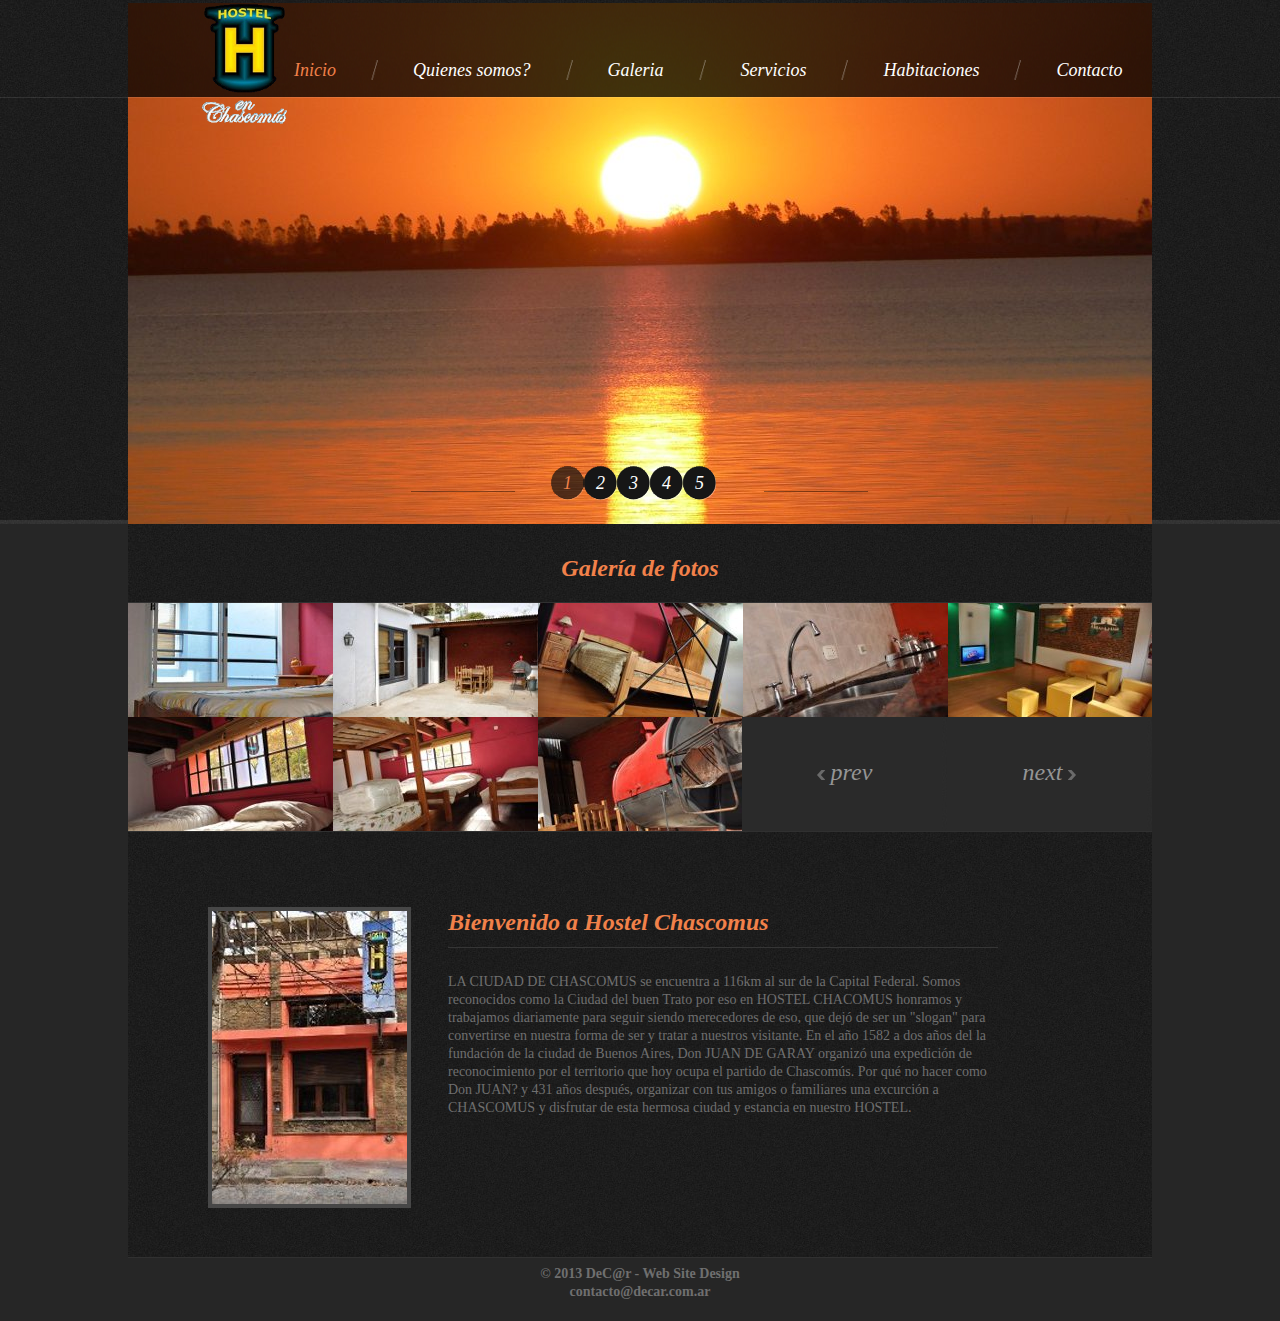
==== commit 6dce8672: "para subir" ====
--- a/index.html
+++ b/index.html
@@ -75,7 +75,6 @@
                         <a href="#"><img src="images/icon-3.png" alt=""></a>
                     </div> -->
                 <ul class="menu">
-
                     <li class="current li-left"><a href="index.html">Inicio</a></li>
                     <li><a href="about.html">Quienes somos?</a></li>
                     <li><a href="portfolio.html">Galeria</a></li>
@@ -152,54 +151,16 @@
                     
 
                     <div class="clear"></div>
-                    
-
-
-                    <h3 class="h3"></h3>
-                    <div class="soc-icons">
-                        <!-- <a href="#"><img src="images/icon-1.png" alt=""></a>
-                        <a href="#"><img src="images/icon-2.png" alt=""></a>
-                        <a href="#"><img src="images/icon-3.png" alt=""></a> -->
-
-                        <!-- Follow Facebook -->
-
-              <!--           <div id="fb-root"></div>
-                        <script>(function(d, s, id) {
-                          var js, fjs = d.getElementsByTagName(s)[0];
-                          if (d.getElementById(id)) return;
-                          js = d.createElement(s); js.id = id;
-                          js.src = "//connect.facebook.net/es_LA/all.js#xfbml=1";
-                          fjs.parentNode.insertBefore(js, fjs);
-                        }(document, 'script', 'facebook-jssdk'));</script>
-
-                        <div class="fb-follow" data-href="https://www.facebook.com/Hostel-Chascomus" data-show-faces="true" data-font="arial" data-width="450"></div> -->
-                   
-
-                                <!-- Follow Facebook  -->
-
-                                <!-- Like Facebook -->
-                                 <div id="fb-root"></div>
-                                 <script>(function(d, s, id) {
-                                    var js, fjs = d.getElementsByTagName(s)[0];
-                                    if (d.getElementById(id)) return;
-                                    js = d.createElement(s); js.id = id;
-                                    js.src = "//connect.facebook.net/es_LA/all.js#xfbml=1";
-                                    fjs.parentNode.insertBefore(js, fjs);
-                                    }(document, 'script', 'facebook-jssdk'));</script>
-
-                                    <div class="fb-like-box" data-href="https://www.facebook.com/HostelChascomus" data-width="292" data-show-faces="true" data-stream="false" data-show-border="true" data-header="true"></div>
-                                <!-- Like Facebook -->
-                    </div>
+                  
                 </div>  
             </div>   
         </div>
             
     </section> 
 <!--==============================footer=================================-->
-    <footer>
-        
-        <strong>© 2012 Paris Clarks</strong><br><span>Selection of free web templates <a href="http://www.websitetemplatesonline.com" target="_blank">at this site</a>.</span><br/>
-        <a rel="nofollow" href="http://www.templatemonster.com/" target="_blank" class="link-2">Website Template</a> by TemplateMonster.com
+    <footer>      
+            <p><strong>© 2013 DeC@r - Web Site Design</strong> </p>
+            <p><strong> contacto@decar.com.ar</strong></p> 
     </footer>	           
 </body>
 </html>--- a/css/style.css
+++ b/css/style.css
@@ -165,9 +165,9 @@
 dl dd {}
 dl dd a {}
 dl dd a:hover {}
-#form { padding:3px 0 0px 0px; width:260px; }
-#form input {border:#3f3f3f 1px solid; background:#2c2c2c; font-size:14px; font-family: "Times New Roman", Times, serif; color:#6f6f6f;padding:4px 10px 5px 10px;outline: medium none;width: 238px; height:17px; float:left; }
-#form textarea {border:#3f3f3f 1px solid; background:#2c2c2c;font-size:14px; font-family:"Times New Roman", Times, serif;color:#6f6f6f; height: 130px;outline: medium none;overflow: auto; padding: 4px 0px 0px 10px;width: 248px;resize:none;margin:0px 0 0 0;float:left; }
+#form { padding:3px 0 0px 80px; width:260px; }
+#form input {border:#3f3f3f 1px solid; background:#2c2c2c; font-size:14px; font-family: "Times New Roman", Times, serif; color:#6f6f6f;padding:4px 10px 5px 10px;outline: medium none;width: 381px; height:17px; float:left; }
+#form textarea {border:#3f3f3f 1px solid; background:#2c2c2c;font-size:14px; font-family:"Times New Roman", Times, serif;color:#6f6f6f; height: 130px;outline: medium none;overflow: auto; padding: 4px 0px 0px 10px;width: 391px;resize:none;margin:0px 0 0 0;float:left; }
 #form label {position:relative;display: block;min-height:37px; overflow:hidden;}
 .btns {text-align:right; margin-left:0px; overflow:hidden;}
 .btns a.link-1 {display:inline-block; margin:14px 0px 0 25px; }
@@ -185,4 +185,22 @@
 input:required:valid { 
 	background-image: url('[data-uri]'); 
 	background-position: right top; 
-	background-repeat: no-repeat; } +	background-repeat: no-repeat; } 
+
+.sendok{ 
+	background-color: green;
+    height: 30px;
+    margin-left: 0;
+    text-align: center;
+    width: 1024px;
+    color: white;
+} 
+
+.senderror{ 
+	background-color: red;
+    height: 30px;
+    margin-left: 0;
+    text-align: center;
+    width: 1024px;
+    color: white;
+} 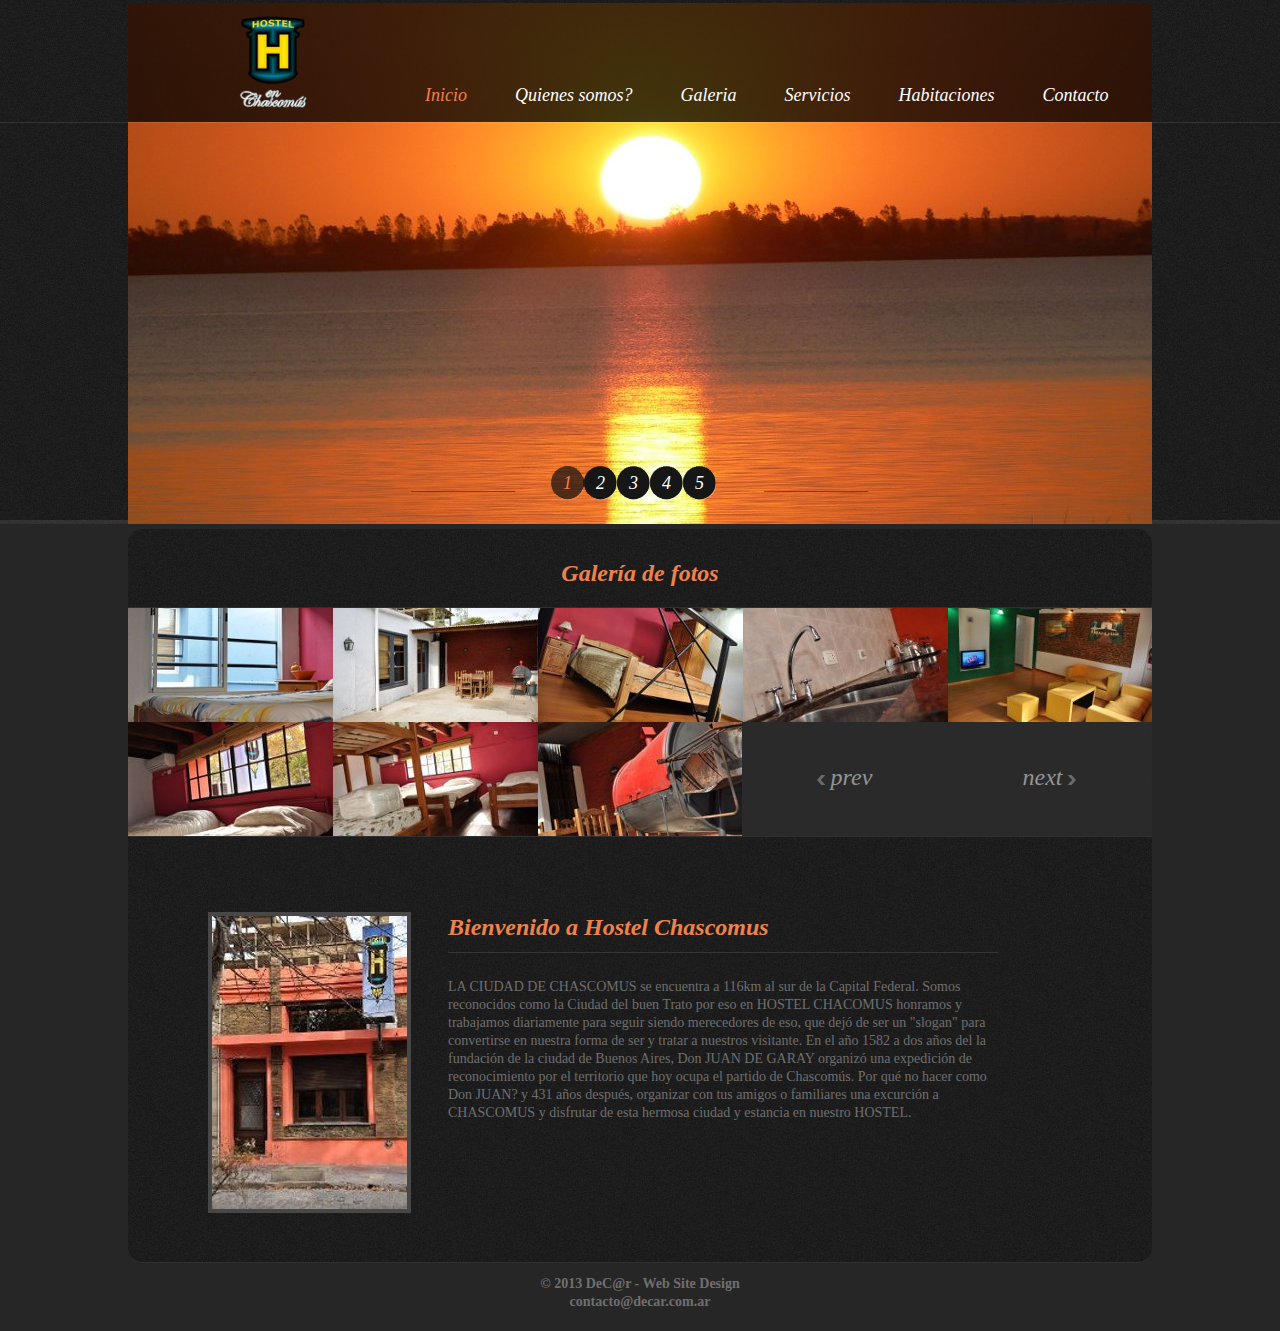
==== commit cb791f90: "nuevos estilos" ====
--- a/index.html
+++ b/index.html
@@ -64,7 +64,7 @@
   	<div>
         
         <div id="index">
-            <h1><a href="index.html"><img src="images/LogoOrig.png" alt="Logo"></a></h1>
+            <h1><a href="index.html"><img src="images/LogoOrigChico.png" alt="Logo"></a></h1>
         </div>
 
         <div class="nav">
--- a/css/style.css
+++ b/css/style.css
@@ -88,21 +88,29 @@
 header {width:1024px; margin:0 auto; z-index:1000; position:relative; background:url(../images/banner.jpg) 0 0 no-repeat;}
 .header .nav {position:absolute; width:100%; z-index:999;  background:url(../images/nav-line.png) 0 bottom repeat-x; padding-bottom:1px; }
 nav {background:url(../images/nav.png) 0 0 repeat;  width:1024px; margin:3px auto 0 auto; position:relative; }
-.subpages-nav {position:relative; width:100%; z-index:999; height:174px;  background:url(../images/banner.jpg) center 0 no-repeat;}
+.subpages-nav {position:relative; width:100%; z-index:999; height:174px;  background:url(../images/bannerLogo2.png) center 0 no-repeat;}
 .subpages-nav nav {background:transparent !important; padding-top:59px; margin-top:0 !important; }
-h1 {display:inline-block; z-index:100; position:absolute; top:0; left:425px; z-index:1000;}
-#index h1 {display:inline-block; z-index:100; position:absolute; top:-6px; left:200px; z-index:1000;}
-
-
-ul.menu {display:inline-block;display:block; padding:55px 0 39px 80px; width: 1333px; }
-ul.menu li {float:left; display:inline-block; line-height:24px; background:url(../images/li.png) 0 0 no-repeat; padding:0 34px 0 43px; }
+h1 { display: inline-block;
+    left: 226px;
+    position: absolute;
+    top: -4px;
+    z-index: 1000;}
+#index h1 {display: inline-block;
+    left: 238px;
+    position: absolute;
+    top: 9px;;
+    z-index: 1000;}
+
+
+ul.menu {display:inline-block;display:block; padding:80px 0 39px 80px; width: 1333px; }
+ul.menu li {float:left; display:inline-block; line-height:24px; padding:0 5px 0 43px; }
 ul.menu li.li-none {background:transparent;}
-ul.menu li.li-left {margin-left:43px;} 
+ul.menu li.li-left {margin-left:174px;}
 ul.menu li a {font-size:18px; line-height:24px; color:#fff; font-style:italic; display:inline-block;}
 ul.menu li a:hover , ul.menu li.current a { color:#f1814a;}
 
 /*********************************content*************************************/
-#content {width:1024px; margin:0 auto; background:url(../images/bg.jpg) 0 0 repeat; padding-bottom:49px; border-bottom:#303030 1px solid;}
+#content { border-radius: 15px 15px 15px 15px; width:1024px; margin:5px auto; background:url(../images/bg.jpg) 0 0 repeat; padding-bottom:49px; border-bottom:#303030 1px solid;}
 
 .img-border {border:#474747 4px solid; display:inline-block;}
 
@@ -134,7 +142,7 @@
 .comment p {background:url(../images/comment-bottom.png) right bottom no-repeat;} 
 
 .page3-row1 {overflow:hidden; padding-top:26px; }
-.col-8 {float:left; width:190px; padding-right:50px;}
+.col-8 {float:left; width:170px; padding-right:50px;}
 .col-9 {float:left; width:744px; }
 
 .page4-row1 {overflow:hidden; padding-top:26px; }
@@ -190,17 +198,109 @@
 .sendok{ 
 	background-color: green;
     height: 30px;
+    opacity:0.6;
     margin-left: 0;
     text-align: center;
     width: 1024px;
     color: white;
+    -webkit-border-radius: 6px;
+    -moz-border-radius: 6px;
+    border-radius: 6px;
 } 
 
 .senderror{ 
 	background-color: red;
+    opacity:0.6;
     height: 30px;
     margin-left: 0;
     text-align: center;
     width: 1024px;
     color: white;
-} +    -webkit-border-radius: 6px;
+    -moz-border-radius: 6px;
+    border-radius: 6px;
+} 
+
+.sc-button {
+    background: url("design/img/bigbut.png") repeat-x scroll left bottom #EEEEEE;
+    border-radius: 4px 4px 4px 4px;
+    box-shadow: 0 0 20px rgba(0, 0, 0, 0.1) inset;
+    color: #FFFFFF;
+    display: inline-block;
+    padding-bottom: 1px;
+    text-align: center;
+    text-decoration: none;
+}
+.sc-button:hover {
+    color: #FFFFFF;
+    text-decoration: none;
+}
+.sc-button span.border {
+    display: block;
+    margin: 0 1px;
+    padding-bottom: 5px;
+    padding-top: 4px;
+}
+.sc-button span span {
+    display: block;
+    padding: 0 10px;
+}
+.sc-button span.title {
+    font-size: 16px;
+    font-weight: normal;
+    line-height: 20px;
+}
+.sc-button span.description {
+    color: #FFFFFF;
+    font-size: 11px;
+    line-height: 14px;
+}
+.sc-button.light .description {
+    color: #000000;
+}
+.sc-button.light:hover .description {
+    color: #000000;
+}
+
+
+.classname1 {
+    -moz-box-shadow:inset -18px 50px 20px -50px #000000;
+    -webkit-box-shadow:inset -18px 50px 20px -50px #000000;
+    box-shadow:inset -18px 50px 20px -50px #000000;
+    background-color:transparent;
+    -moz-border-radius:6px;
+    -webkit-border-radius:6px;
+    border-radius:6px;
+    border:1px solid #d9d5d9;
+    display:inline-block;
+    color:#f1814a;
+    font-family:Verdana;
+    font-size:15px;
+    font-weight:normal;
+    padding:2px 38px;
+    text-decoration:none;
+    text-shadow:1px 0px 0px #4a3a07;
+}
+.classname2 {
+    -moz-box-shadow:inset -18px 50px 20px -50px #000000;
+    -webkit-box-shadow:inset -18px 50px 20px -50px #000000;
+    box-shadow:inset -18px 50px 20px -50px #000000;
+    background-color:transparent;
+    -moz-border-radius:6px;
+    -webkit-border-radius:6px;
+    border-radius:6px;
+    border:1px solid #d9d5d9;
+    display:inline-block;
+    color:#f1814a;
+    font-family:Verdana;
+    font-size:15px;
+    font-weight:normal;
+    padding:2px 31px;
+    text-decoration:none;
+    text-shadow:1px 0px 0px #4a3a07;
+}
+
+.classname:active {
+    position:relative;
+    top:1px;
+}